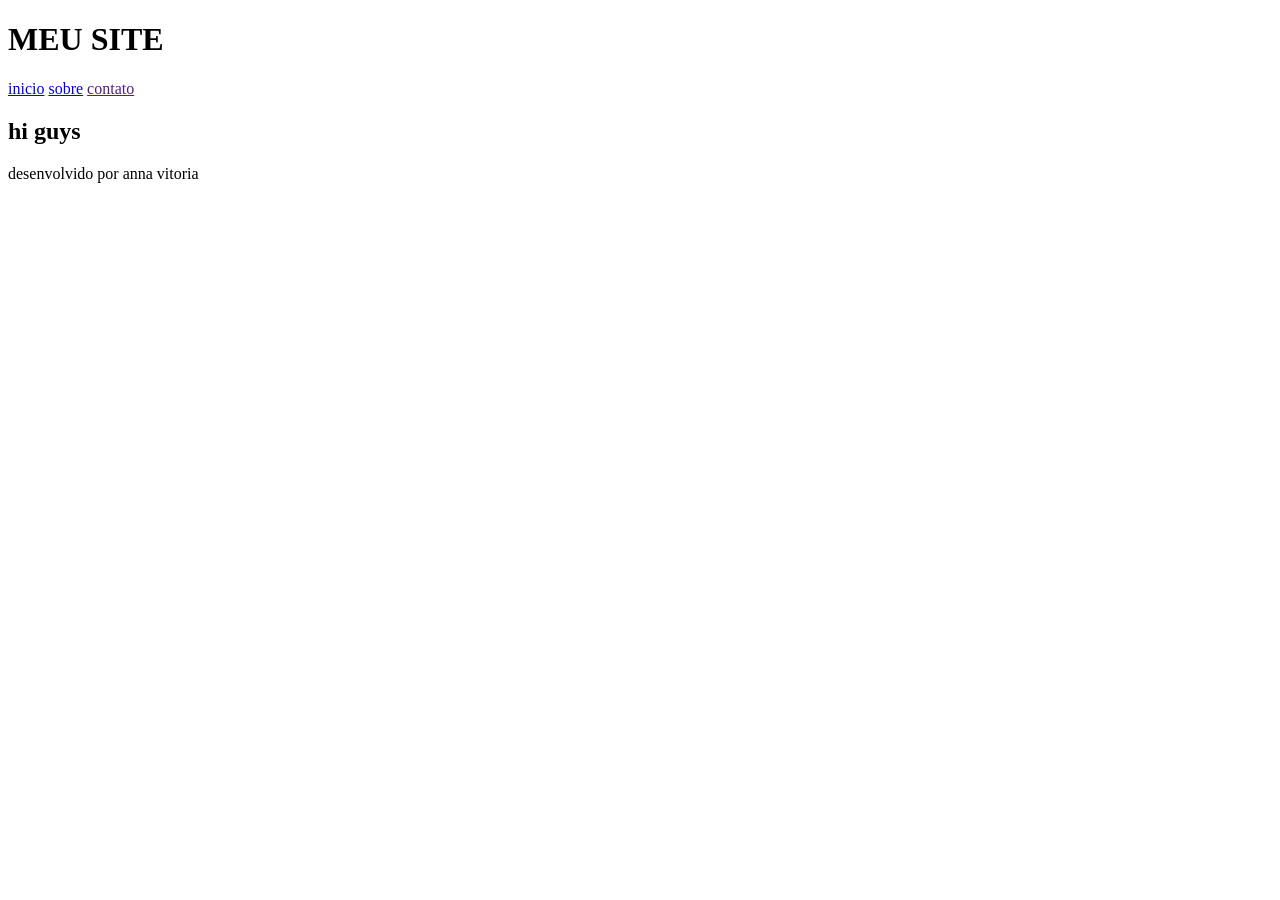
==== index.html @ c1e948a5 "começo" ====
<!DOCTYPE html>
<html lang="pt-br">
<head>
    <meta charset="UTF-8">
    <meta name="viewport" content="width=device-width, initial-scale=1.0">
    <title>Document</title>
</head>
<body>
<div>
<header>
    <h1>MEU SITE </h1>

</header>
<nav>
    <a href="#">inicio</a>
      <a href="#sobre">sobre</a>
       <a href="">contato</a>
</nav>
<main>
<section>
    <h2>hi guys</h2>
    
</section>
</main>
<footer>desenvolvido por anna vitoria</footer>
</div>    
</body>
</html>
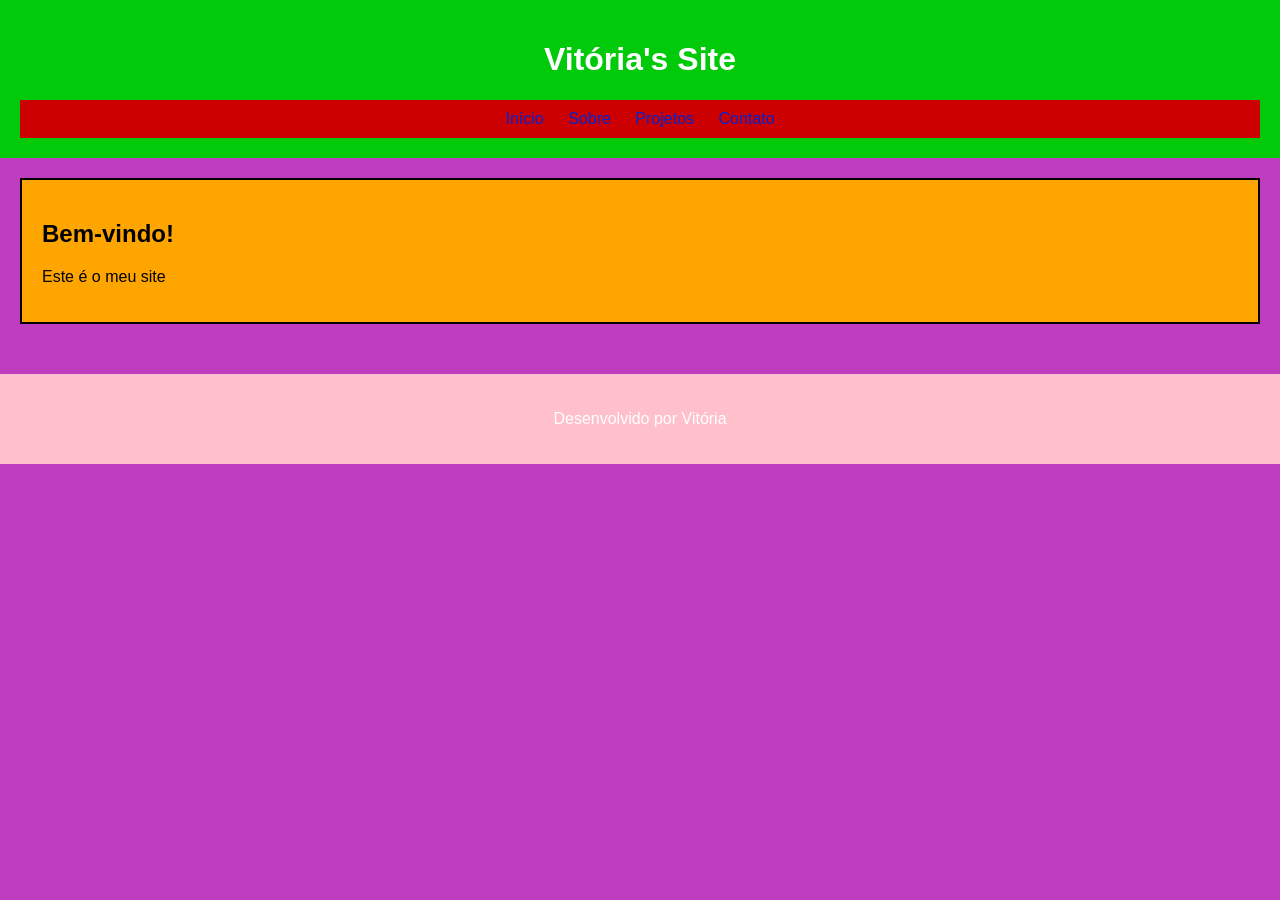
==== commit 1878dacf: "começando a av1-2bim" ====
--- a/index.html
+++ b/index.html
@@ -3,26 +3,35 @@
 <head>
     <meta charset="UTF-8">
     <meta name="viewport" content="width=device-width, initial-scale=1.0">
-    <title>Document</title>
+    <title>Vitória's Site</title>
+    <link rel="stylesheet" href="style.css">
 </head>
+
 <body>
-<div>
-<header>
-    <h1>MEU SITE </h1>
+    <div class="content">
 
-</header>
-<nav>
-    <a href="#">inicio</a>
-      <a href="#sobre">sobre</a>
-       <a href="">contato</a>
-</nav>
-<main>
-<section>
-    <h2>hi guys</h2>
-    
-</section>
-</main>
-<footer>desenvolvido por anna vitoria</footer>
-</div>    
+        <header>
+            <h1>Vitória's Site</h1>
+            
+            <nav>
+            <a href="#">Início</a>
+            <a href="#">Sobre</a>
+            <a href="#">Projetos</a>
+            <a href="#">Contato</a>
+            </nav>
+        </header>
+
+        <main>
+            <section>
+                <h2>Bem-vindo!</h2>
+                <p>Este é o meu site</p>
+            </section>
+        </main>
+
+        <footer>
+            <p>Desenvolvido por Vitória</p>
+        </footer>
+
+    </div>
 </body>
 </html>
--- a/style.css
+++ b/style.css
@@ -0,0 +1,42 @@
+body {
+    font-family: arial, helvetica,sans-serif;
+margin:0;
+padding: 0;
+height: 100vh;
+background-color: rgb(190, 61, 190);
+}
+header {
+    background-color: #00ca0a;
+    color: white;
+    padding: 20px;
+    text-align: center;
+}
+
+nav {
+    background-color: #cc0000;
+    padding: 10px;
+    text-align: center;
+}
+ nav a {
+    color: rgb(5, 35, 206);
+    text-decoration: none;
+    margin: 10px;
+ }
+ main {
+    padding: 20px;
+ }
+ section { 
+    margin-bottom: 30px;
+    padding: 15px;
+    padding: 20px;
+    border: solid 2px;
+    background: orange;
+ }
+
+ footer {
+    background-color: pink;
+    color: white;
+    text-align: center;
+    padding: 20px;
+ }
+
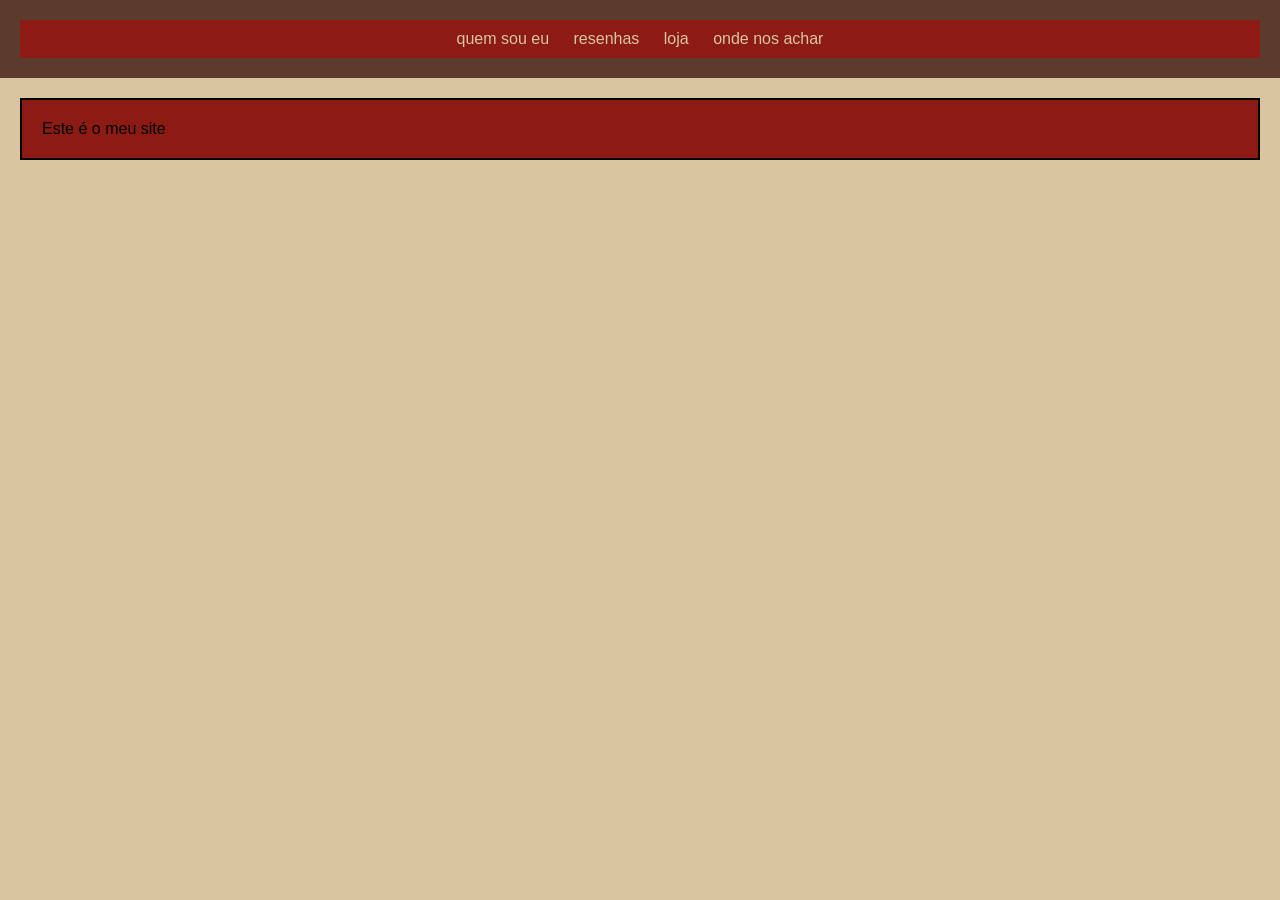
==== commit a86b05f9: "Atualização do projeto AV1 2º bimestre" ====
--- a/index.html
+++ b/index.html
@@ -3,7 +3,7 @@
 <head>
     <meta charset="UTF-8">
     <meta name="viewport" content="width=device-width, initial-scale=1.0">
-    <title>Vitória's Site</title>
+    <title>resenha das garotas</title>
     <link rel="stylesheet" href="style.css">
 </head>
 
@@ -11,25 +11,36 @@
     <div class="content">
 
         <header>
-            <h1>Vitória's Site</h1>
-            
             <nav>
-            <a href="#">Início</a>
-            <a href="#">Sobre</a>
-            <a href="#">Projetos</a>
-            <a href="#">Contato</a>
+            <a href="musicas.html">quem sou eu</a>
+            <a href="filemes.html">resenhas</a>
+
+            <a href="#">loja</a>
+
+            <a href="#">onde nos achar</a>
             </nav>
         </header>
 
         <main>
             <section>
-                <h2>Bem-vindo!</h2>
+                <h2></h2>
+
                 <p>Este é o meu site</p>
             </section>
         </main>
 
+
+
+
+
+
+
+
+
+
         <footer>
-            <p>Desenvolvido por Vitória</p>
+
+         
         </footer>
 
     </div>
--- a/style.css
+++ b/style.css
@@ -1,24 +1,53 @@
+* {
+   margin: 0;
+   padding: 0;
+   box-sizing: border-box;
+}
 body {
     font-family: arial, helvetica,sans-serif;
-margin:0;
-padding: 0;
 height: 100vh;
-background-color: rgb(190, 61, 190);
+background-color: var(--cor-secundaria);
+}
+
+:root {
+
+  --cor-primaria: #5C3B2E;
+  --cor-secundaria: #D9C5A0;
+  --cor-destaque: #8C1C13;
+  --cor-fundo: #F5F1EA;
+  --cor-card: #FFFDF9;
+  --cor-texto: #2B2B2B;
+  --cor-texto-claro: #6E6E6E;
+
+  --botao: #7B2D26;
+  --botao-hover: #5E1F1A;
+  --botao-texto: #FFFFFF;
+
+  --link: #6A4E42;
+  --link-hover: #8C1C13;
+
+  --borda: #D6CFC7;
+  --sombra: rgba(0, 0, 0, 0.08);
+
+  --sucesso: #4F7942;
+  --erro: #B00020;
+  --alerta: #D4A017;
+
 }
 header {
-    background-color: #00ca0a;
-    color: white;
+    background-color: var(--cor-primaria);
+    color:var(--cor-fundo);
     padding: 20px;
     text-align: center;
 }
 
 nav {
-    background-color: #cc0000;
+    background-color: var(--cor-destaque);
     padding: 10px;
     text-align: center;
 }
  nav a {
-    color: rgb(5, 35, 206);
+    color:var(--cor-secundaria);
     text-decoration: none;
     margin: 10px;
  }
@@ -30,11 +59,11 @@
     padding: 15px;
     padding: 20px;
     border: solid 2px;
-    background: orange;
+    background: var(--cor-destaque);
  }
 
  footer {
-    background-color: pink;
+    background-color: var(--cor-secundaria);
     color: white;
     text-align: center;
     padding: 20px;
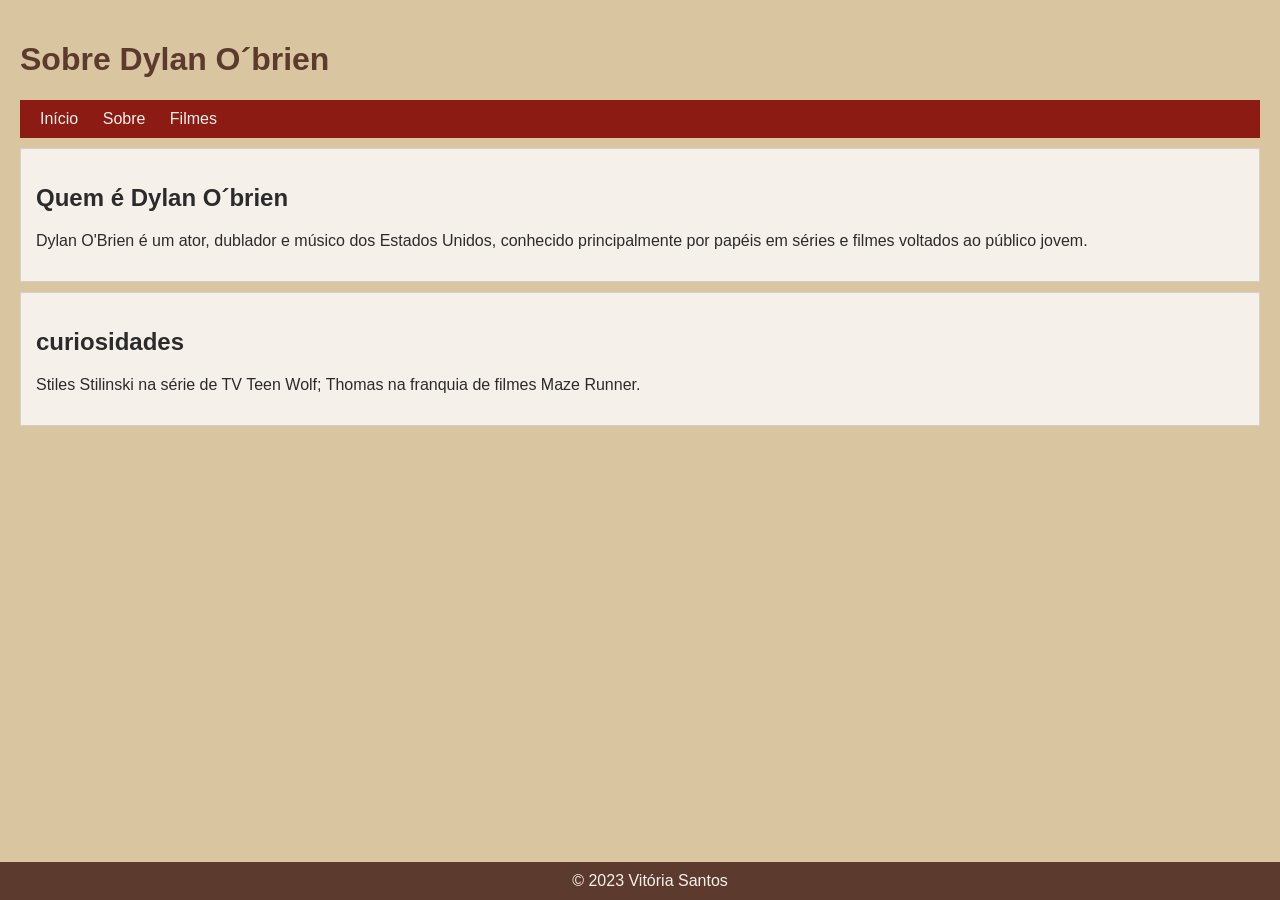
==== commit 29731e2a: "Update project files" ====
--- a/index.html
+++ b/index.html
@@ -2,47 +2,25 @@
 <html lang="pt-br">
 <head>
     <meta charset="UTF-8">
-    <meta name="viewport" content="width=device-width, initial-scale=1.0">
-    <title>resenha das garotas</title>
+    <title> Dylan O´brien</title>
     <link rel="stylesheet" href="style.css">
 </head>
-
 <body>
-    <div class="content">
-
-        <header>
-            <nav>
-            <a href="musicas.html">quem sou eu</a>
-            <a href="filemes.html">resenhas</a>
-
-            <a href="#">loja</a>
-
-            <a href="#">onde nos achar</a>
-            </nav>
-        </header>
-
-        <main>
-            <section>
-                <h2></h2>
-
-                <p>Este é o meu site</p>
-            </section>
-        </main>
-
-
-
-
-
-
-
-
-
-
-        <footer>
-
-         
-        </footer>
-
-    </div>
+    <h1>Sobre Dylan O´brien</h1>
+    <nav>
+        <a href="index.html">Início</a>
+        <a href="sobre.html">Sobre </a>
+        <a href="filmes.html">Filmes</a>
+    </nav>
+    <section>
+        <h2>Quem é Dylan O´brien</h2>
+        <p>Dylan O'Brien é um ator, dublador e músico dos Estados Unidos, conhecido principalmente por papéis em séries e filmes voltados ao público jovem.</p>
+    </section>
+    <section>
+        <h2>curiosidades</h2>
+        <p>Stiles Stilinski na série de TV Teen Wolf;
+Thomas na franquia de filmes Maze Runner.</p>
+    </section>
+    <footer>&copy; 2023 Vitória Santos</footer>
 </body>
 </html>
--- a/style.css
+++ b/style.css
@@ -1,71 +1,40 @@
-* {
-   margin: 0;
-   padding: 0;
-   box-sizing: border-box;
-}
 body {
-    font-family: arial, helvetica,sans-serif;
-height: 100vh;
-background-color: var(--cor-secundaria);
+    font-family: Arial, sans-serif;
+    background-color: #D9C5A0;
+    color: #2B2B2B;
+    margin: 0;
+    padding: 20px;
 }
 
-:root {
-
-  --cor-primaria: #5C3B2E;
-  --cor-secundaria: #D9C5A0;
-  --cor-destaque: #8C1C13;
-  --cor-fundo: #F5F1EA;
-  --cor-card: #FFFDF9;
-  --cor-texto: #2B2B2B;
-  --cor-texto-claro: #6E6E6E;
-
-  --botao: #7B2D26;
-  --botao-hover: #5E1F1A;
-  --botao-texto: #FFFFFF;
-
-  --link: #6A4E42;
-  --link-hover: #8C1C13;
-
-  --borda: #D6CFC7;
-  --sombra: rgba(0, 0, 0, 0.08);
-
-  --sucesso: #4F7942;
-  --erro: #B00020;
-  --alerta: #D4A017;
-
-}
-header {
-    background-color: var(--cor-primaria);
-    color:var(--cor-fundo);
-    padding: 20px;
-    text-align: center;
+h1 {
+    color: #5C3B2E;
 }
 
 nav {
-    background-color: var(--cor-destaque);
+    background-color: #8C1C13;
     padding: 10px;
+}
+
+nav a {
+    color: #F5F1EA;
+    margin: 0 10px;
+    text-decoration: none;
+}
+
+section {
+    background-color: #F5F1EA;
+    padding: 15px;
+    margin: 10px 0;
+    border: 1px solid #D6CFC7;
+}
+
+footer {
+   position: absolute;
+    padding: 10px;
+    background-color: #5C3B2E;
+    color: #F5F1EA;
+    bottom: 0;
+    left: 0;
+    width: 100%;
     text-align: center;
-}
- nav a {
-    color:var(--cor-secundaria);
-    text-decoration: none;
-    margin: 10px;
- }
- main {
-    padding: 20px;
- }
- section { 
-    margin-bottom: 30px;
-    padding: 15px;
-    padding: 20px;
-    border: solid 2px;
-    background: var(--cor-destaque);
- }
-
- footer {
-    background-color: var(--cor-secundaria);
-    color: white;
-    text-align: center;
-    padding: 20px;
- }
-
+}
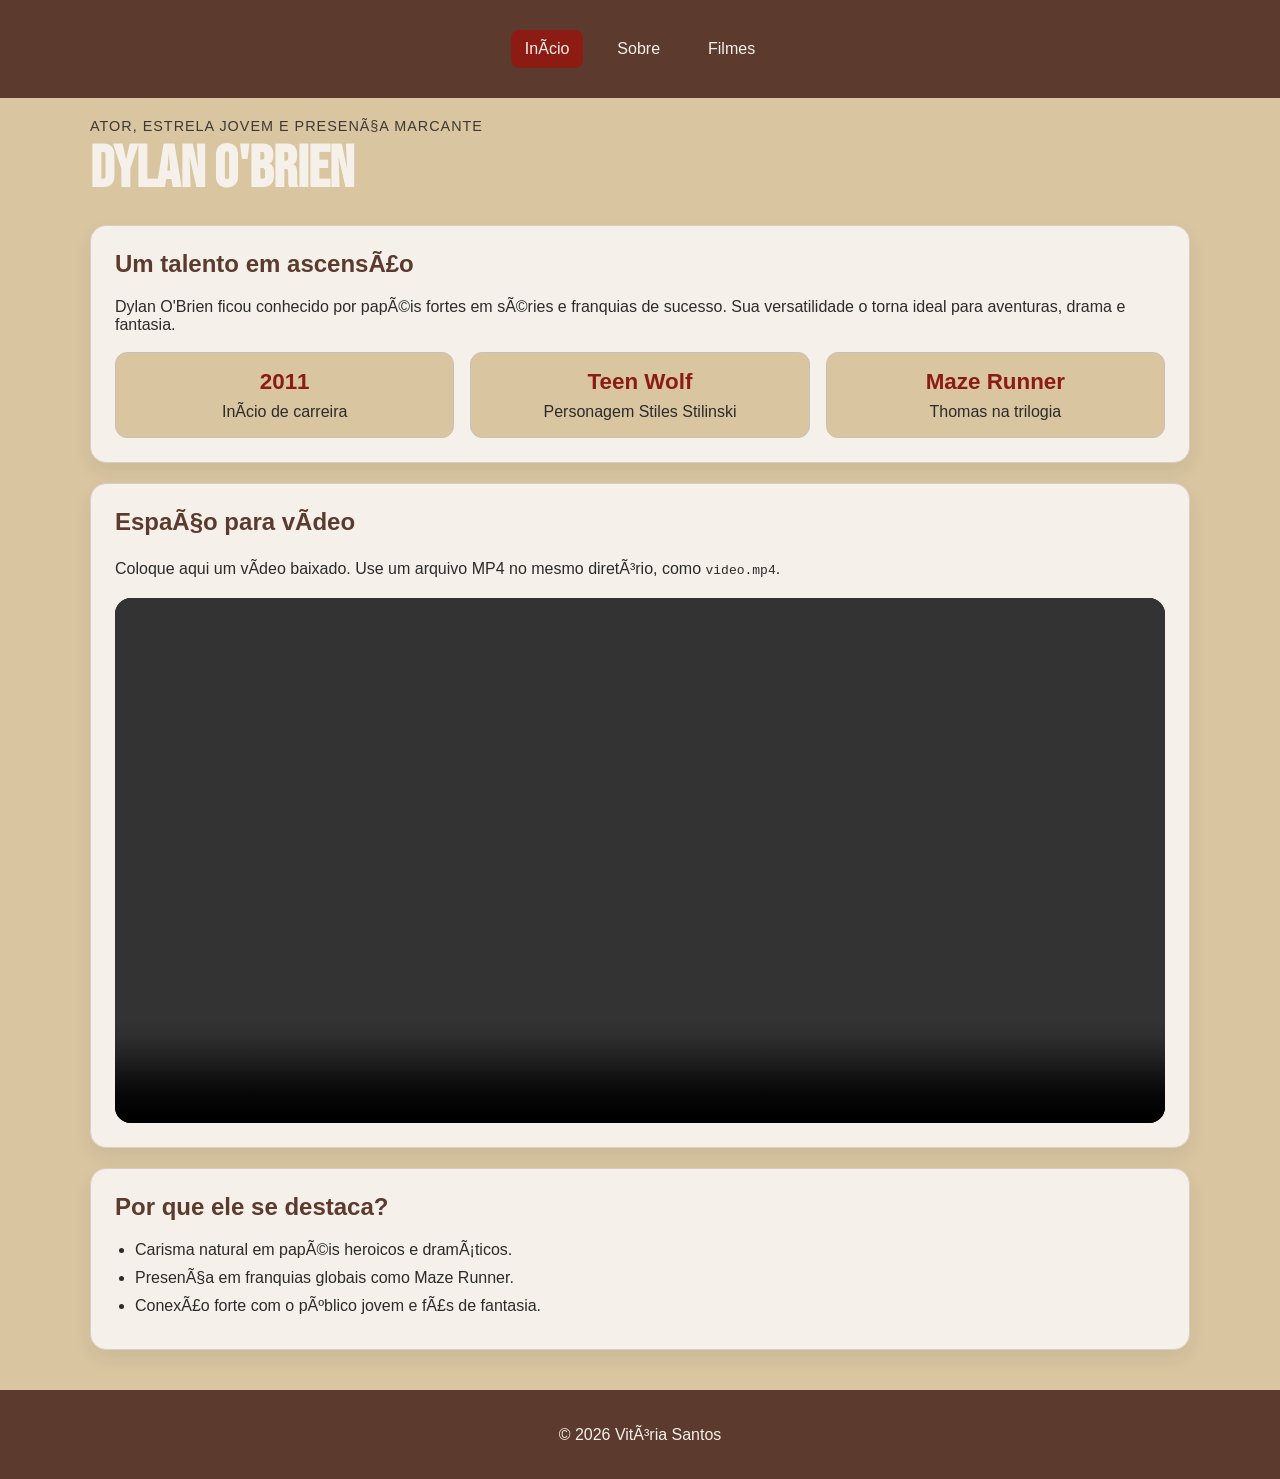
==== commit 2fbdd553: "atualização da AV1" ====
--- a/index.html
+++ b/index.html
@@ -1,26 +1,69 @@
-<!DOCTYPE html>
+﻿<!DOCTYPE html>
 <html lang="pt-br">
 <head>
     <meta charset="UTF-8">
-    <title> Dylan O´brien</title>
+    <title>Dylan O'Brien</title>
     <link rel="stylesheet" href="style.css">
 </head>
 <body>
-    <h1>Sobre Dylan O´brien</h1>
-    <nav>
-        <a href="index.html">Início</a>
-        <a href="sobre.html">Sobre </a>
-        <a href="filmes.html">Filmes</a>
-    </nav>
-    <section>
-        <h2>Quem é Dylan O´brien</h2>
-        <p>Dylan O'Brien é um ator, dublador e músico dos Estados Unidos, conhecido principalmente por papéis em séries e filmes voltados ao público jovem.</p>
-    </section>
-    <section>
-        <h2>curiosidades</h2>
-        <p>Stiles Stilinski na série de TV Teen Wolf;
-Thomas na franquia de filmes Maze Runner.</p>
-    </section>
-    <footer>&copy; 2023 Vitória Santos</footer>
+    <header>
+        <div class="container cabecalho">
+            <nav>
+                <a href="index.html" class="ativo">InÃ­cio</a>
+                <a href="sobre.html">Sobre</a>
+                <a href="filmes.html">Filmes</a>
+            </nav>
+        </div>
+    </header>
+    <main class="container">
+       <div class="texto-principal">
+                <p class="subtitulo">Ator, estrela jovem e presenÃ§a marcante</p>
+                <h1>Dylan O'Brien</h1>
+            </div>
+        <section class="cartao-destaque">
+            
+            <h2>Um talento em ascensÃ£o</h2>
+            <p>Dylan O'Brien ficou conhecido por papÃ©is fortes em sÃ©ries e franquias de sucesso. Sua versatilidade o torna ideal para aventuras, drama e fantasia.</p>
+            <div class="grade-estatisticas">
+                <div>
+                    <strong>2011</strong>
+                    <span>InÃ­cio de carreira</span>
+                </div>
+                <div>
+                    <strong>Teen Wolf</strong>
+                    <span>Personagem Stiles Stilinski</span>
+                </div>
+                <div>
+                    <strong>Maze Runner</strong>
+                    <span>Thomas na trilogia</span>
+                </div>
+            </div>
+        </section>
+        <section class="secao-video">
+            <div class="texto-video">
+                <h2>EspaÃ§o para vÃ­deo</h2>
+                <p>Coloque aqui um vÃ­deo baixado. Use um arquivo MP4 no mesmo diretÃ³rio, como <code>video.mp4</code>.</p>
+            </div>
+            <div class="caixa-video">
+                <video controls>
+                    <source src="video.mp4" type="video/mp4">
+                    Seu navegador nÃ£o suporta vÃ­deo.
+                </video>
+            </div>
+        </section>
+        <section class="cartao-destaque">
+            <h2>Por que ele se destaca?</h2>
+            <ul>
+                <li>Carisma natural em papÃ©is heroicos e dramÃ¡ticos.</li>
+                <li>PresenÃ§a em franquias globais como Maze Runner.</li>
+                <li>ConexÃ£o forte com o pÃºblico jovem e fÃ£s de fantasia.</li>
+            </ul>
+        </section>
+    </main>
+    <footer>
+        <p>&copy; 2026 VitÃ³ria Santos</p>
+    </footer>
 </body>
-</html>+</html>
+
+
--- a/style.css
+++ b/style.css
@@ -1,40 +1,191 @@
+﻿@import url('https://fonts.googleapis.com/css2?family=Bebas+Neue&display=swap');
+
 body {
     font-family: Arial, sans-serif;
     background-color: #D9C5A0;
     color: #2B2B2B;
     margin: 0;
+    padding: 0;
+}
+
+.container {
+    max-width: 1100px;
+    margin: 0 auto;
     padding: 20px;
 }
 
-h1 {
-    color: #5C3B2E;
+header {
+    background-color: #5C3B2E;
+    color: #F5F1EA;
+    padding: 10px 0;
 }
 
-nav {
-    background-color: #8C1C13;
-    padding: 10px;
+.cabecalho {
+    display: flex;
+    flex-direction: column;
+    align-items: center;
+    justify-content: center;
+    gap: 18px;
+    text-align: center;
+}
+
+.texto-principal h1 {
+    font-family: 'Bebas Neue', cursive;
+    font-size: 59px;
+    margin: 0;
+    color: #F5F1EA;
+}
+.texto-principal .subtitulo {
+    margin: 0;
+}
+
+.subtitulo {
+    text-transform: uppercase;
+    letter-spacing: 1px;
+    opacity: 0.9;
+    font-size: 0.9rem;
+}
+
+.cabecalho nav {
+    display: flex;
+    gap: 20px;
+    flex-wrap: wrap;
 }
 
 nav a {
     color: #F5F1EA;
-    margin: 0 10px;
     text-decoration: none;
+    padding: 10px 14px;
+    border-radius: 8px;
+    transition: background-color 0.3s ease;
 }
 
-section {
+nav a:hover,
+nav a.ativo {
+    background-color: #8C1C13;
+}
+
+main {
+    padding-bottom: 50px;
+}
+
+.cartao-destaque,
+.secao-video {
     background-color: #F5F1EA;
-    padding: 15px;
+    padding: 24px;
+    margin: 20px 0;
+    border-radius: 16px;
+    border: 1px solid #D6CFC7;
+    box-shadow: 0 8px 18px rgba(43, 43, 43, 0.08);
+}
+
+.cartao-destaque h2,
+.secao-video h2 {
+    color: #5C3B2E;
+    margin-top: 0;
+}
+
+.cartao-destaque ul {
+    margin: 0;
+    padding-left: 20px;
+}
+
+.cartao-destaque ul li {
     margin: 10px 0;
+}
+
+.grade-estatisticas {
+    display: grid;
+    grid-template-columns: repeat(auto-fit, minmax(180px, 1fr));
+    gap: 16px;
+    margin-top: 18px;
+}
+
+.grade-estatisticas div {
+    background-color: #D9C5A0;
+    padding: 16px;
+    border-radius: 12px;
+    border: 1px solid #cbc0b7;
+    text-align: center;
+}
+
+.grade-estatisticas strong {
+    display: block;
+    font-size: 1.4rem;
+    color: #8C1C13;
+    margin-bottom: 8px;
+}
+
+.secao-video {
+    display: block;
+}
+
+.texto-video p {
+    margin-top: 12px;
+    line-height: 1.6;
+}
+
+.caixa-video {
+    width: 100%;
+    border-radius: 16px;
+    overflow: hidden;
+    background-color: #2B2B2B;
+}
+
+.caixa-video video {
+    width: 100%;
+    height: auto;
+    display: block;
+    border: 0;
+}
+
+.galeria {
+    display: grid;
+    grid-template-columns: repeat(auto-fit, minmax(260px, 1fr));
+    gap: 20px;
+    margin-top: 20px;
+}
+
+.cartao-filme {
+    background-color: #F5F1EA;
+    border-radius: 16px;
+    padding: 16px;
     border: 1px solid #D6CFC7;
+    box-shadow: 0 8px 18px rgba(43, 43, 43, 0.08);
+}
+
+.cartao-filme img {
+    width: 100%;
+    border-radius: 12px;
+    display: block;
+}
+
+.cartao-filme h3 {
+    margin: 16px 0 8px;
+    color: #5C3B2E;
 }
 
 footer {
-   position: absolute;
-    padding: 10px;
     background-color: #5C3B2E;
     color: #F5F1EA;
-    bottom: 0;
-    left: 0;
-    width: 100%;
+    padding: 20px 0;
     text-align: center;
-}+}
+
+@media (max-width: 760px) {
+    .cabecalho,
+    .secao-video {
+        grid-template-columns: 1fr;
+    }
+
+    .cabecalho {
+        text-align: center;
+    }
+
+    nav {
+        justify-content: center;
+    }
+}
+
+
+
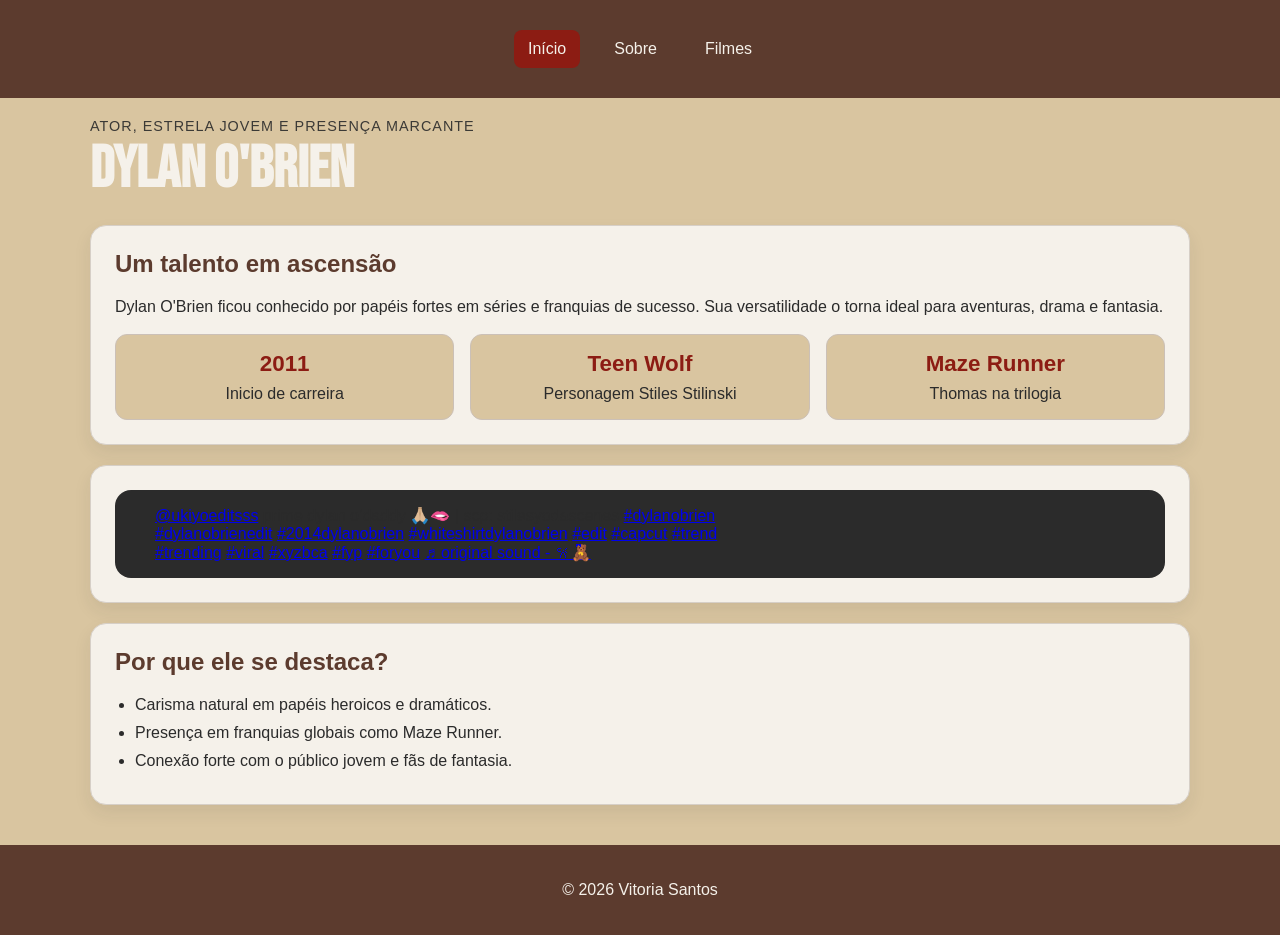
==== commit 1f1ca0f4: "update AV1" ====
--- a/index.html
+++ b/index.html
@@ -1,69 +1,158 @@
-﻿<!DOCTYPE html>
+﻿<!doctype html>
 <html lang="pt-br">
-<head>
-    <meta charset="UTF-8">
+  <head>
+    <meta charset="UTF-8" />
     <title>Dylan O'Brien</title>
-    <link rel="stylesheet" href="style.css">
-</head>
-<body>
+    <link rel="stylesheet" href="style.css" />
+  </head>
+  <body>
     <header>
-        <div class="container cabecalho">
-            <nav>
-                <a href="index.html" class="ativo">InÃ­cio</a>
-                <a href="sobre.html">Sobre</a>
-                <a href="filmes.html">Filmes</a>
-            </nav>
-        </div>
+      <div class="container cabecalho">
+        <nav>
+          <a href="index.html" class="ativo">Início</a>
+          <a href="sobre.html">Sobre</a>
+          <a href="filmes.html">Filmes</a>
+        </nav>
+      </div>
     </header>
     <main class="container">
-       <div class="texto-principal">
-                <p class="subtitulo">Ator, estrela jovem e presenÃ§a marcante</p>
-                <h1>Dylan O'Brien</h1>
-            </div>
-        <section class="cartao-destaque">
-            
-            <h2>Um talento em ascensÃ£o</h2>
-            <p>Dylan O'Brien ficou conhecido por papÃ©is fortes em sÃ©ries e franquias de sucesso. Sua versatilidade o torna ideal para aventuras, drama e fantasia.</p>
-            <div class="grade-estatisticas">
-                <div>
-                    <strong>2011</strong>
-                    <span>InÃ­cio de carreira</span>
-                </div>
-                <div>
-                    <strong>Teen Wolf</strong>
-                    <span>Personagem Stiles Stilinski</span>
-                </div>
-                <div>
-                    <strong>Maze Runner</strong>
-                    <span>Thomas na trilogia</span>
-                </div>
-            </div>
-        </section>
-        <section class="secao-video">
-            <div class="texto-video">
-                <h2>EspaÃ§o para vÃ­deo</h2>
-                <p>Coloque aqui um vÃ­deo baixado. Use um arquivo MP4 no mesmo diretÃ³rio, como <code>video.mp4</code>.</p>
-            </div>
-            <div class="caixa-video">
-                <video controls>
-                    <source src="video.mp4" type="video/mp4">
-                    Seu navegador nÃ£o suporta vÃ­deo.
-                </video>
-            </div>
-        </section>
-        <section class="cartao-destaque">
-            <h2>Por que ele se destaca?</h2>
-            <ul>
-                <li>Carisma natural em papÃ©is heroicos e dramÃ¡ticos.</li>
-                <li>PresenÃ§a em franquias globais como Maze Runner.</li>
-                <li>ConexÃ£o forte com o pÃºblico jovem e fÃ£s de fantasia.</li>
-            </ul>
-        </section>
+      <div class="texto-principal">
+        <p class="subtitulo">Ator, estrela jovem e presença marcante</p>
+
+        <h1>Dylan O'Brien</h1>
+      </div>
+      <section class="cartao-destaque">
+        <h2>Um talento em ascensão</h2>
+        <p>
+          Dylan O'Brien ficou conhecido por papéis fortes em séries e franquias
+          de sucesso. Sua versatilidade o torna ideal para aventuras, drama e
+          fantasia.
+        </p>
+        <div class="grade-estatisticas">
+          <div>
+            <strong>2011</strong>
+            <span>Inicio de carreira</span>
+          </div>
+          <div>
+            <strong>Teen Wolf</strong>
+            <span>Personagem Stiles Stilinski</span>
+          </div>
+          <div>
+            <strong>Maze Runner</strong>
+            <span>Thomas na trilogia</span>
+          </div>
+        </div>
+      </section>
+      <section class="secao-video">
+        <div class="caixa-video">
+          <blockquote
+            class="tiktok-embed"
+            cite="https://tikcdn.io/ssstik/aHR0cHM6Ly92MTYudG9rY2RuLmNvbS80YjQyOTllM2JlNmY0YWE0MzVmNWRhOWY0YWUxMjRlMi82N2YzMTU4MC83NDkwNjA3Mzc0MDk3NDUyMzQzX29yaWdpbmFsLm1wNA=="
+            data-video-id="7490607374097452343"
+            style="max-width: 605px; min-width: 325px"
+          >
+            <section>
+              <a
+                target="_blank"
+                title="@ukiyoeditsss"
+                href="https://www.tiktok.com/@ukiyoeditsss?refer=embed"
+                >@ukiyoeditsss</a
+              >
+              prime dylan o’daddy 🙏🏼🫦 | scp: stilesyodascenes
+              <a
+                title="dylanobrien"
+                target="_blank"
+                href="https://www.tiktok.com/tag/dylanobrien?refer=embed"
+                >#dylanobrien</a
+              >
+              <a
+                title="dylanobrienedit"
+                target="_blank"
+                href="https://www.tiktok.com/tag/dylanobrienedit?refer=embed"
+                >#dylanobrienedit</a
+              >
+              <a
+                title="2014dylanobrien"
+                target="_blank"
+                href="https://www.tiktok.com/tag/2014dylanobrien?refer=embed"
+                >#2014dylanobrien</a
+              >
+              <a
+                title="whiteshirtdylanobrien"
+                target="_blank"
+                href="https://www.tiktok.com/tag/whiteshirtdylanobrien?refer=embed"
+                >#whiteshirtdylanobrien</a
+              >
+              <a
+                title="edit"
+                target="_blank"
+                href="https://www.tiktok.com/tag/edit?refer=embed"
+                >#edit</a
+              >
+              <a
+                title="capcut"
+                target="_blank"
+                href="https://www.tiktok.com/tag/capcut?refer=embed"
+                >#capcut</a
+              >
+              <a
+                title="trend"
+                target="_blank"
+                href="https://www.tiktok.com/tag/trend?refer=embed"
+                >#trend</a
+              >
+              <a
+                title="trending"
+                target="_blank"
+                href="https://www.tiktok.com/tag/trending?refer=embed"
+                >#trending</a
+              >
+              <a
+                title="viral"
+                target="_blank"
+                href="https://www.tiktok.com/tag/viral?refer=embed"
+                >#viral</a
+              >
+              <a
+                title="xyzbca"
+                target="_blank"
+                href="https://www.tiktok.com/tag/xyzbca?refer=embed"
+                >#xyzbca</a
+              >
+              <a
+                title="fyp"
+                target="_blank"
+                href="https://www.tiktok.com/tag/fyp?refer=embed"
+                >#fyp</a
+              >
+              <a
+                title="foryou"
+                target="_blank"
+                href="https://www.tiktok.com/tag/foryou?refer=embed"
+                >#foryou</a
+              >
+              <a
+                target="_blank"
+                title="♬ original sound - 𐙚🧸ྀི"
+                href="https://www.tiktok.com/music/original-sound-7490607420929215287?refer=embed"
+                >♬ original sound - 𐙚🧸ྀི</a
+              >
+            </section>
+          </blockquote>
+          <script async src="https://www.tiktok.com/embed.js"></script>
+        </div>
+      </section>
+      <section class="cartao-destaque">
+        <h2>Por que ele se destaca?</h2>
+        <ul>
+          <li>Carisma natural em papéis heroicos e dramáticos.</li>
+          <li>Presença em franquias globais como Maze Runner.</li>
+          <li>Conexão forte com o público jovem e fãs de fantasia.</li>
+        </ul>
+      </section>
     </main>
     <footer>
-        <p>&copy; 2026 VitÃ³ria Santos</p>
+      <p>&copy; 2026 Vitoria Santos</p>
     </footer>
-</body>
+  </body>
 </html>
-
-
--- a/style.css
+++ b/style.css
@@ -1,191 +1,173 @@
-﻿@import url('https://fonts.googleapis.com/css2?family=Bebas+Neue&display=swap');
+@import url("https://fonts.googleapis.com/css2?family=Bebas+Neue&display=swap");
 
 body {
-    font-family: Arial, sans-serif;
-    background-color: #D9C5A0;
-    color: #2B2B2B;
-    margin: 0;
-    padding: 0;
+  font-family: Arial, sans-serif;
+  background-color: #d9c5a0;
+  color: #2b2b2b;
+  margin: 0;
+  padding: 0;
 }
 
 .container {
-    max-width: 1100px;
-    margin: 0 auto;
-    padding: 20px;
+  max-width: 1100px;
+  margin: 0 auto;
+  padding: 20px;
 }
 
 header {
-    background-color: #5C3B2E;
-    color: #F5F1EA;
-    padding: 10px 0;
+  background-color: #5c3b2e;
+  color: #f5f1ea;
+  padding: 10px 0;
 }
 
 .cabecalho {
-    display: flex;
-    flex-direction: column;
-    align-items: center;
-    justify-content: center;
-    gap: 18px;
-    text-align: center;
+  display: flex;
+  flex-direction: column;
+  align-items: center;
+  justify-content: center;
+  gap: 18px;
+  text-align: center;
 }
 
 .texto-principal h1 {
-    font-family: 'Bebas Neue', cursive;
-    font-size: 59px;
-    margin: 0;
-    color: #F5F1EA;
+  font-family: "Bebas Neue", cursive;
+  font-size: 59px;
+  margin: 0;
+  color: #f5f1ea;
 }
 .texto-principal .subtitulo {
-    margin: 0;
+  margin: 0;
 }
 
 .subtitulo {
-    text-transform: uppercase;
-    letter-spacing: 1px;
-    opacity: 0.9;
-    font-size: 0.9rem;
+  text-transform: uppercase;
+  letter-spacing: 1px;
+  opacity: 0.9;
+  font-size: 0.9rem;
 }
 
 .cabecalho nav {
-    display: flex;
-    gap: 20px;
-    flex-wrap: wrap;
+  display: flex;
+  gap: 20px;
+  flex-wrap: wrap;
 }
 
 nav a {
-    color: #F5F1EA;
-    text-decoration: none;
-    padding: 10px 14px;
-    border-radius: 8px;
-    transition: background-color 0.3s ease;
+  color: #f5f1ea;
+  text-decoration: none;
+  padding: 10px 14px;
+  border-radius: 8px;
+  transition: background-color 0.3s ease;
 }
 
 nav a:hover,
 nav a.ativo {
-    background-color: #8C1C13;
+  background-color: #8c1c13;
 }
 
 main {
-    padding-bottom: 50px;
+  padding-bottom: 50px;
 }
 
 .cartao-destaque,
 .secao-video {
-    background-color: #F5F1EA;
-    padding: 24px;
-    margin: 20px 0;
-    border-radius: 16px;
-    border: 1px solid #D6CFC7;
-    box-shadow: 0 8px 18px rgba(43, 43, 43, 0.08);
+  background-color: #f5f1ea;
+  padding: 24px;
+  margin: 20px 0;
+  border-radius: 16px;
+  border: 1px solid #d6cfc7;
+  box-shadow: 0 8px 18px rgba(43, 43, 43, 0.08);
 }
 
 .cartao-destaque h2,
 .secao-video h2 {
-    color: #5C3B2E;
-    margin-top: 0;
+  color: #5c3b2e;
+  margin-top: 0;
 }
 
 .cartao-destaque ul {
-    margin: 0;
-    padding-left: 20px;
+  margin: 0;
+  padding-left: 20px;
 }
 
 .cartao-destaque ul li {
-    margin: 10px 0;
+  margin: 10px 0;
 }
 
 .grade-estatisticas {
-    display: grid;
-    grid-template-columns: repeat(auto-fit, minmax(180px, 1fr));
-    gap: 16px;
-    margin-top: 18px;
+  display: grid;
+  grid-template-columns: repeat(auto-fit, minmax(180px, 1fr));
+  gap: 16px;
+  margin-top: 18px;
 }
 
 .grade-estatisticas div {
-    background-color: #D9C5A0;
-    padding: 16px;
-    border-radius: 12px;
-    border: 1px solid #cbc0b7;
-    text-align: center;
+  background-color: #d9c5a0;
+  padding: 16px;
+  border-radius: 12px;
+  border: 1px solid #cbc0b7;
+  text-align: center;
 }
 
 .grade-estatisticas strong {
-    display: block;
-    font-size: 1.4rem;
-    color: #8C1C13;
-    margin-bottom: 8px;
+  display: block;
+  font-size: 1.4rem;
+  color: #8c1c13;
+  margin-bottom: 8px;
 }
 
 .secao-video {
-    display: block;
+  display: block;
 }
 
 .texto-video p {
-    margin-top: 12px;
-    line-height: 1.6;
+  margin-top: 12px;
+  line-height: 1.6;
 }
 
 .caixa-video {
-    width: 100%;
-    border-radius: 16px;
-    overflow: hidden;
-    background-color: #2B2B2B;
+  width: 100%;
+  border-radius: 16px;
+  overflow: hidden;
+  background-color: #2b2b2b;
 }
 
 .caixa-video video {
-    width: 100%;
-    height: auto;
-    display: block;
-    border: 0;
+  width: 100%;
+  height: auto;
+  display: block;
+  border: 0;
 }
 
 .galeria {
-    display: grid;
-    grid-template-columns: repeat(auto-fit, minmax(260px, 1fr));
-    gap: 20px;
-    margin-top: 20px;
+  display: grid;
+  grid-template-columns: repeat(auto-fit, minmax(260px, 1fr));
+  gap: 20px;
+  margin-top: 20px;
 }
 
 .cartao-filme {
-    background-color: #F5F1EA;
-    border-radius: 16px;
-    padding: 16px;
-    border: 1px solid #D6CFC7;
-    box-shadow: 0 8px 18px rgba(43, 43, 43, 0.08);
+  background-color: #f5f1ea;
+  border-radius: 16px;
+  padding: 16px;
+  border: 1px solid #d6cfc7;
+  box-shadow: 0 8px 18px rgba(43, 43, 43, 0.08);
 }
 
 .cartao-filme img {
-    width: 100%;
-    border-radius: 12px;
-    display: block;
+  width: 100%;
+  border-radius: 12px;
+  display: block;
 }
 
 .cartao-filme h3 {
-    margin: 16px 0 8px;
-    color: #5C3B2E;
+  margin: 16px 0 8px;
+  color: #5c3b2e;
 }
 
 footer {
-    background-color: #5C3B2E;
-    color: #F5F1EA;
-    padding: 20px 0;
-    text-align: center;
+  background-color: #5c3b2e;
+  color: #f5f1ea;
+  padding: 20px 0;
+  text-align: center;
 }
-
-@media (max-width: 760px) {
-    .cabecalho,
-    .secao-video {
-        grid-template-columns: 1fr;
-    }
-
-    .cabecalho {
-        text-align: center;
-    }
-
-    nav {
-        justify-content: center;
-    }
-}
-
-
-
